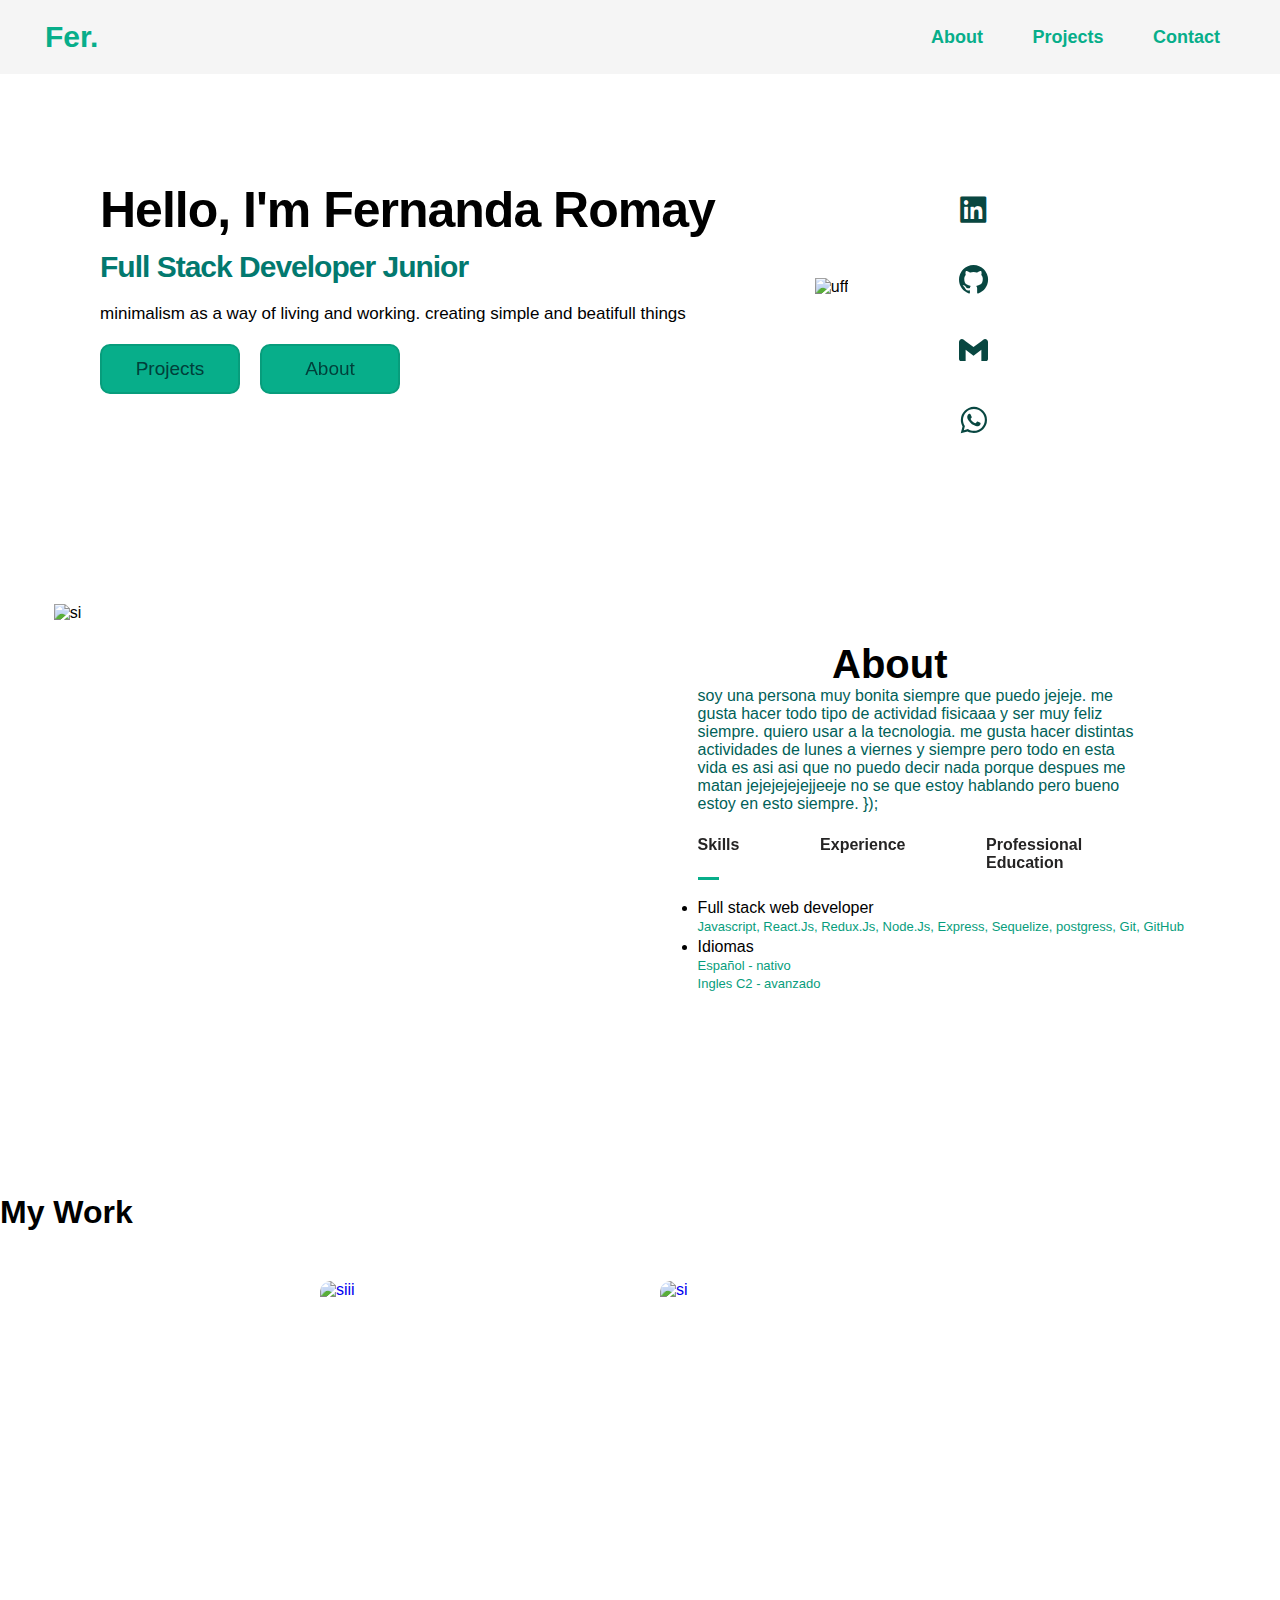
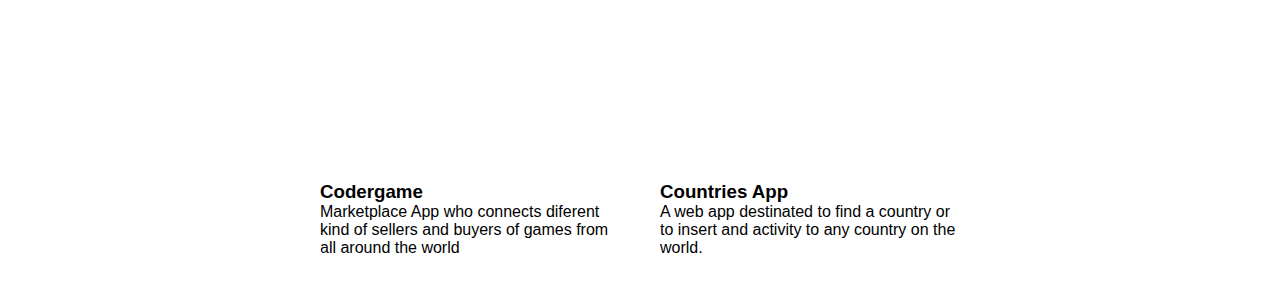
==== html/index.html @ be2d7ace "my worl almost finished" ====
<!DOCTYPE html>
<html lang="en">
  <head>
    <meta charset="UTF-8" />
    <meta http-equiv="X-UA-Compatible" content="IE=edge" />
    <meta name="viewport" content="width=device-width, initial-scale=1.0" />
    <link rel="stylesheet" href="porfolio.css" />
    <link rel="preconnect" href="https://fonts.googleapis.com" />
    <link rel="preconnect" href="https://fonts.gstatic.com" crossorigin />
    <link
      href="https://fonts.googleapis.com/css2?family=Roboto:wght@300;900&display=swap"
      rel="stylesheet"
    />
    <link
      href="https://unpkg.com/boxicons@2.1.4/css/boxicons.min.css"
      rel="stylesheet"
    />

    <title>Document</title>
  </head>
  <body>
    <a href=""></a>
    <header class="header">
      <a class="logo" href="#">Fer.</a>
      <nav>
        <a href="#" class="navBar">About</a>
        <a href="#" class="navBar">Projects</a>
        <a href="#" class="navBar">Contact</a>
      </nav>
    </header>

    <section class="home">
      <div class="home-content">
        <h1 class="content">Hello, I'm Fernanda Romay</h1>
        <h3 class="content">Full Stack Developer Junior</h3>
        <p class="content">
          minimalism as a way of living and working. creating simple and
          beatifull things
        </p>
        <div class="btn-controller">
          <a href="btn-home">Projects</a>
          <a href="btn-home">About</a>
        </div>
      </div>
      <div class="imagee">
        <img
          src="/Users/fernandaromayisaias/Desktop/full Stack developer /Porfolio/fernanditass.jpg"
          alt="uff"
        />
      </div>
      <div class="contact">
        <a href="#"><i class="bx bxl-linkedin-square"></i></a>
        <a href="#"><i class="bx bxl-github"></i></a>
        <a href="#"><i class="bx bxl-gmail"></i></a>
        <a href="#"><i class="bx bxl-whatsapp"></i></a>
      </div>
    </section>
    <!-- ----------------about------------------------------ -->
    <div id="about">
      <div class="containerr">
        <div class="row">
          <div class="colum1">
            <img
              src="/Users/fernandaromayisaias/Desktop/full Stack developer /Porfolio/fernanditass.jpg"
              alt="si"
            />
          </div>
          <div class="colum2">
            <h1>About</h1>
            <p>
              soy una persona muy bonita siempre que puedo jejeje. me gusta
              hacer todo tipo de actividad fisicaaa y ser muy feliz siempre.
              quiero usar a la tecnologia. me gusta hacer distintas actividades
              de lunes a viernes y siempre pero todo en esta vida es asi asi que
              no puedo decir nada porque despues me matan jejejejejejjeeje no se
              que estoy hablando pero bueno estoy en esto siempre. });
            </p>
            <div class="colum-2-3">
              <h3 class="tabb activee" onclick="opentab('skills')">Skills</h3>
              <h3 class="tabb" onclick="opentab('experience')">Experience</h3>
              <h3 class="tabb" onclick="opentab('professional education')">
                Professional Education
              </h3>
            </div>
            <div class="colum-content activeee" id="skills">
              <ul>
                <li>
                  <span> Full stack web developer</span> <br /><span
                    class="sentence"
                  >
                    Javascript, React.Js, Redux.Js, Node.Js, Express, Sequelize,
                    postgress, Git, GitHub</span
                  >
                </li>
                <li>
                  <span> Idiomas</span> <br />
                  <span class="sentence"
                    >Español - nativo <br />
                    Ingles C2 - avanzado</span
                  >
                </li>
              </ul>
            </div>
            <div class="colum-content" id="experience">
              <ul>
                <li>
                  <span>Teaching assistant Henry Bootcamp</span> <br />
                  <span class="sentence">
                    Coordinate, guide, provide assistance and promote
                    collaboration to new students
                  </span>
                </li>
                <li>
                  <span>Administration. Tortuga Hostel</span> <br />
                  <span class="sentence">
                    Payment processing, invoicing, collection,Customer service
                    and reservation management.</span
                  >
                </li>
                <li>
                  <span>Co-Founder. Eirene Candles</span> <br /><span
                    class="sentence"
                  >
                    Implementing the strategic and operative plans of the
                    business.</span
                  ><br />
                  <span class="sentence">
                    Coordinating network management, marketing and customer
                    service.
                  </span>
                  <br />
                  <span class="sentence">
                    Overseeing delivery and follow-up of orders.
                  </span>
                </li>
                <li>
                  <span>Supply chain administrator. Acopiacruz SRL</span> <br />
                  <span class="sentence">
                    Planning and control over suppliers and buyers
                  </span>
                  <br />
                  <span class="sentence">
                    Supervising loading and unloading of trucks.</span
                  ><br />
                  <span class="sentence"
                    >Invoicing with suppliers and buyers for month-end closing.
                  </span>
                </li>
              </ul>
            </div>
            <div class="colum-content" id="professional education">
              <ul>
                <li>
                  <span>Full Stack Web Developer. Henry Bootcamp</span> <br />
                  <span class="sentence">
                    700 hours of theoretical and practical courses
                  </span>
                </li>
                <li>
                  <span
                    >Degree in Agricultural Administration. Siglo XXI
                    University</span
                  >
                  <br />
                  <span class="sentence"> Completed.</span>
                </li>
              </ul>
            </div>
          </div>
        </div>
      </div>
    </div>
    <!-- -----------------------------PORTFOLIO------------------------- -->

    <div class="portfolio">
      <div class="container">
        <h1 class="subtitle">My Work</h1>
        <div class="workList">
          <div class="work">
            <a href="https://coder-game.vercel.app/">
              <img
                class="img1"
                src="/Users/fernandaromayisaias/Desktop/full Stack developer /Porfolio/codergamephoto.jpg"
                alt="siii"
              />
            </a>
            <div>
              <h3>Codergame</h3>
              <p>
                Marketplace App who connects diferent kind of sellers and buyers
                of games from all around the world
              </p>
            </div>
          </div>
          <div class="work">
            <a href="https://pi-countries-cyan.vercel.app/">
              <img
                class="img2"
                src="/Users/fernandaromayisaias/Desktop/full Stack developer /Porfolio/countriesAppphoto.png"
                alt="si"
              />
            </a>
            <div>
              <h3>Countries App</h3>
              <p>
                A web app destinated to find a country or to insert and activity
                to any country on the world.
              </p>
            </div>
          </div>
        </div>
      </div>
    </div>

    <script>
      var tablinks = document.getElementsByClassName("tabb");
      var tabcontents = document.getElementsByClassName("colum-content");

      function opentab(tabname) {
        for (tablink of tablinks) {
          tablink.classList.remove("activee");
        }
        for (tabcontent of tabcontents) {
          tabcontent.classList.remove("activeee");
        }
        event.currentTarget.classList.add("activee");
        document.getElementById(tabname).classList.add("activeee");
      }
    </script>
  </body>
</html>
---- html/porfolio.css ----
* {
  margin: 0;
  padding: 0;
  box-sizing: border-box;
  text-decoration: none;
  font-family: "Poppins", sans-serif;
  letter-spacing: 0cap;
}

body {
  background-color: rgb(255, 255, 255);
}

.header {
  position: fixed;
  top: 0;
  left: 0;
  width: 100%;
  padding: 20px 15px;
  background: whitesmoke;
  display: flex;
  justify-content: space-between;
  align-items: center;
  /* z-index: 100; */
}

.navBar {
  font-size: 18px;
  color: #07ae8a;
  text-decoration-line: none;
  font-weight: 900;
  padding-right: 45px;
}

.navBar:hover,
.navBar.active {
  color: #003f3a;
}

.logo {
  font-size: 30px;
  font-weight: 900;
  text-decoration: none;
  color: #07ae8a;
  text-decoration-line: none;
  padding-left: 30px;
}

.home {
  display: flex;
  align-items: center;
  margin-top: 120px;
  padding: 0 100px;
}

.home-content h1 {
  /* text-align: center; */
  font-size: 50px;
  font-weight: 900;
  line-height: 1.2;
  letter-spacing: -1px;
}

.home-content h3 {
  font-size: 30px;
  /* text-align: center; */
  color: #02796f;
  margin: 10px 0 20px;
  letter-spacing: -1px;
}
.home-content p {
  font-size: 17px;
  margin: 10px 0 20px;
}

.btn-controller {
  display: flex;
  justify-content: space-between;
  width: 300px;
  height: 50px;
  overflow: hidden;
  transition: 0.5s;
}

.btn-controller a {
  position: relative;
  display: inline-flex;
  justify-content: center;
  align-items: center;
  background-color: #07ae8a;
  width: 140px;
  height: 100%;
  border: #079d7c 2px solid;
  border-radius: 10px;
  font-size: 19px;
  text-decoration: none;
  font-weight: 300;
  color: #003f3a;
  z-index: 1;
  overflow: hidden;
}
.btn-controller a::before {
  content: "";
  position: absolute;
  top: 0;
  left: 0;
  width: 0;
  height: 100%;
  background-color: #f2f5f4;
  z-index: -1;
  transition: 0.5s;
}

.btn-controller a:hover::before {
  width: 100%;
  z-index: -1;
}

.contact {
  /* position: absolute;
  display: flex;
  justify-content: space-between;
  bottom: 10%;
  width: 250px; */
  margin-top: 5%;
  margin-right: -13%;
  display: flex;
  flex-direction: column;
  align-items: center;
  justify-content: center;
  bottom: 30px;
  width: 250px;
}

.contact a {
  position: relative;
  display: inline-flex;
  align-items: center;
  justify-content: center;
  width: 70px;
  height: 70px;
  background-color: white;
  border: whitesmoke;
  text-decoration: none;
  color: #084741;
  font-size: 35px;
  z-index: 1;
  border-radius: 10%;
  overflow: hidden;

  /* margin: 5px; */
}
.contact a::before {
  color: #003f3a;
  content: "";
  position: absolute;
  top: 0;
  left: 0;
  width: 0;
  height: 100%;
  background-color: #f2f5f4;

  z-index: -1;
  transition: 0.5s;
}

.contact a:hover::before {
  width: 100%;
}

.imagee {
  margin-left: 100px;
  background-color: white;
}

img {
  height: 500px;
  width: 600px;
}

/* -----------about---------------- */

#about {
  padding: 150px 0;
}
.row {
  display: flex;
  justify-content: space-between;
  flex-wrap: wrap;
}
.colum1 {
  flex-basis: 35%;
}
.colum1 img {
  width: 120%;
  margin-left: 12%;
}

.colum2 {
  flex-basis: 35%;
  margin-top: 3%;
}

.colum2 h1 {
  font-size: 40px;
}
.colum2 p {
  margin-left: -30%;
  margin-right: 30%;
  color: #015f58;
}

.colum-2-3 {
  display: flex;
  margin-top: 5%;
  margin-left: -30%;
  margin-right: 40%;
}

.tabb {
  font-size: medium;
  margin-right: 20%;
  color: rgb(37, 36, 36);
  cursor: pointer;
  position: relative;
}
.tabb::after {
  content: "";
  width: 0;
  height: 3px;
  background-color: #07ae8a;
  position: absolute;
  left: 0;
  bottom: -8px;
  transition: 0.5s;
}

.tabb.activee::after {
  width: 50%;
}
.colum-content {
  margin-top: 6%;
  margin-left: -30%;
}
.colum-content ul li {
  margin: 0.5% 0;
}

.sentence {
  color: #079d7c;
  font-size: small;
}
.colum-content {
  display: none;
}

.colum-content.activeee {
  display: block;
}
/* ------------------PORTFOLIO------------------ */

/* .porfolio {
  text-align: center;
}

.workList {
  display: flex;
  justify-content: center;
  align-items: center;
  gap: 10px;
  margin-top: 50px;
}
.subtitle {
  padding-bottom: 3%;
}

.work {
  flex: 1;
  border-radius: 10px;
  padding: 10px;
  text-align: center;
}

.work img {
  margin-left: 2%;
  width: 50%;

  border-radius: 10px;
}

@media (max-width: 768px) {
  .workList {
    flex-direction: column;
    align-items: stretch;
  }

  .work {
    flex: none;
  }
} */

.portfolio {
  /* background-color: red; */
  padding: 50px 0;
}

.workList {
  margin-left: 25%;
  width: 50%;
  /* background-color: blue; */
  display: grid;
  grid-template-columns: repeat(auto-fit, minmax(250px, 1fr));
  gap: 40px;
  margin-top: 50px;
}

.work {
  border-radius: 10px;
  position: relative;
  overflow: hidden;
}
.work img {
  width: 100%;
  border-radius: 10px;
  display: block;
}
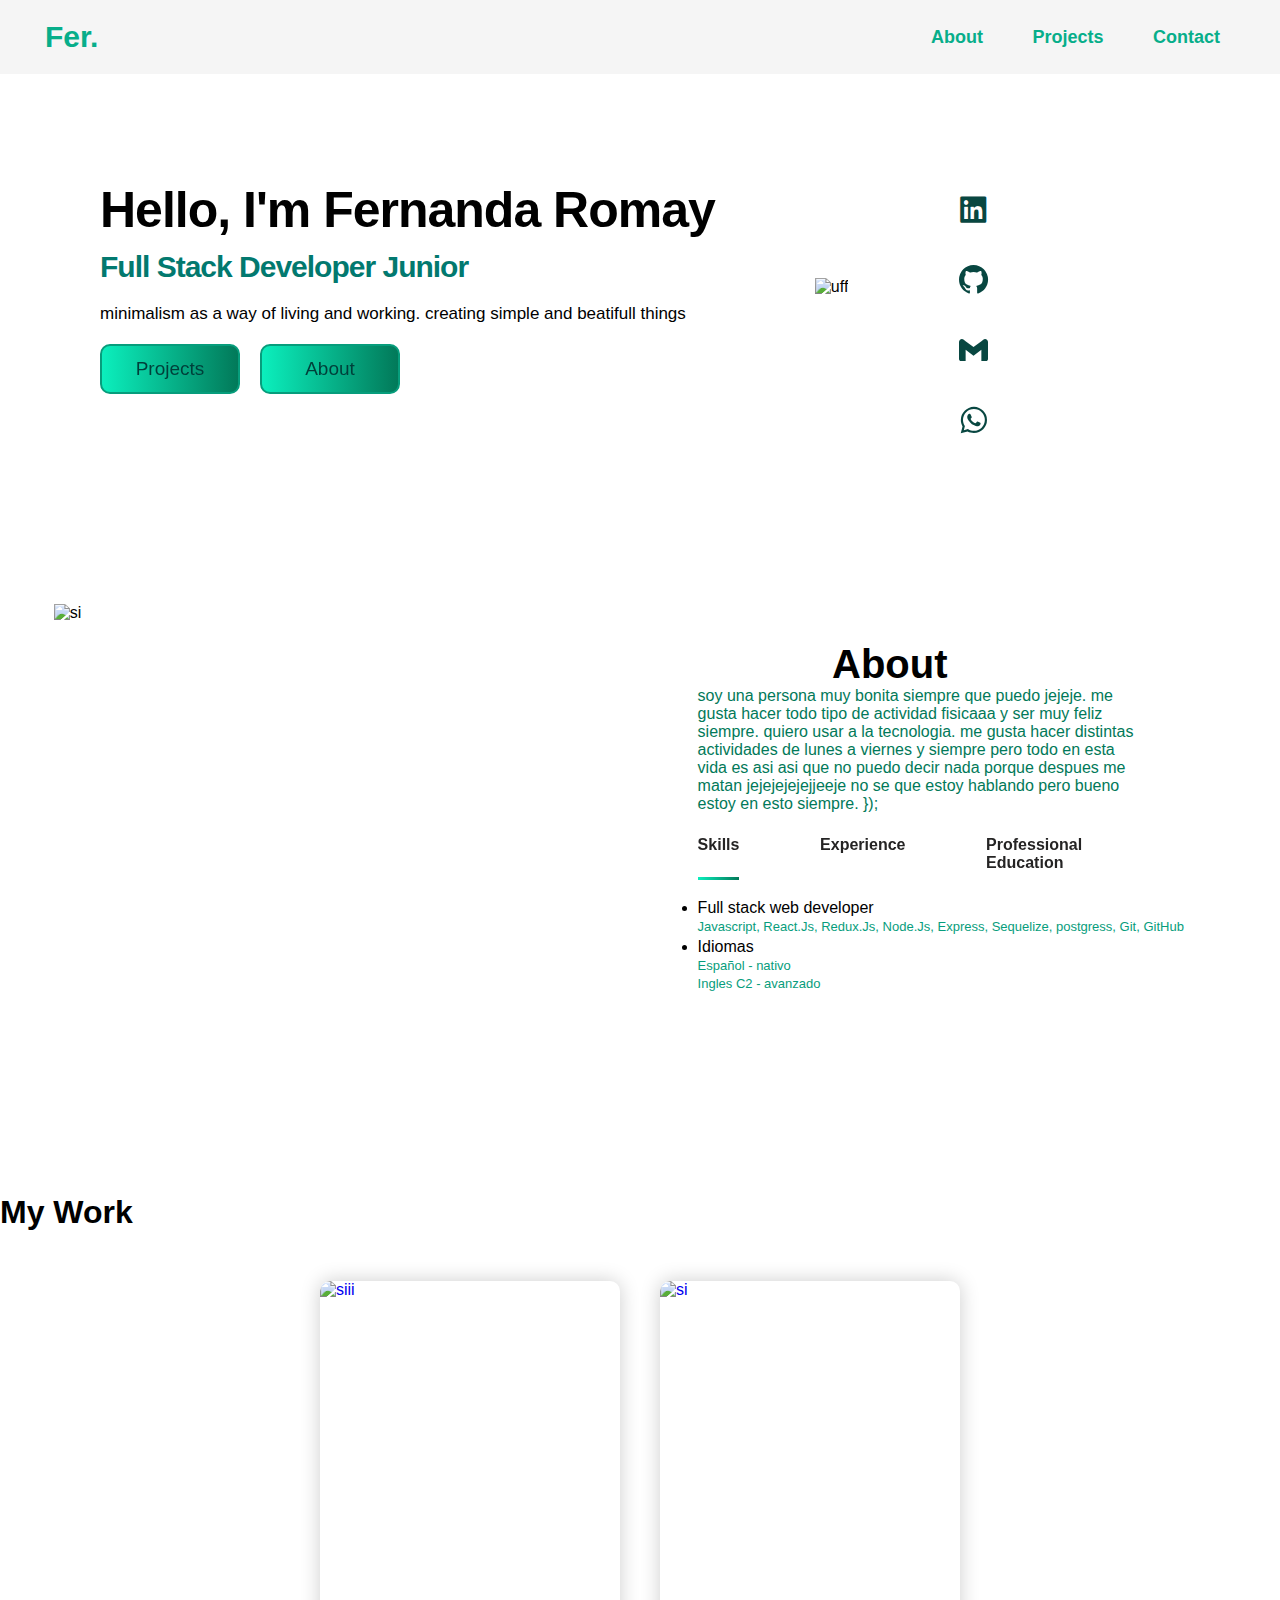
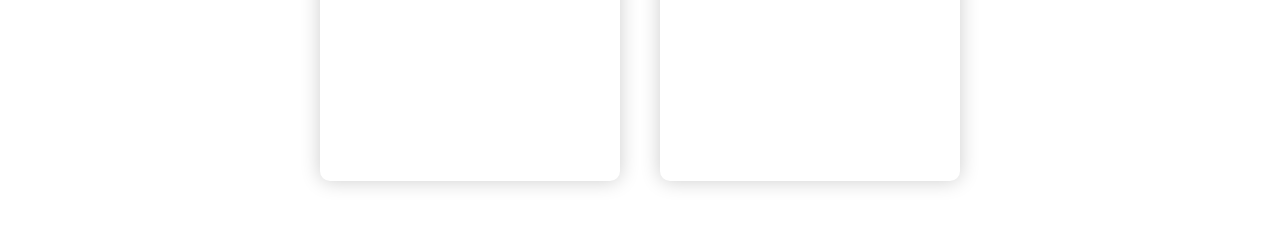
==== commit 692deb04: "project cards done" ====
--- a/html/index.html
+++ b/html/index.html
@@ -184,12 +184,14 @@
                 alt="siii"
               />
             </a>
-            <div>
-              <h3>Codergame</h3>
-              <p>
-                Marketplace App who connects diferent kind of sellers and buyers
-                of games from all around the world
-              </p>
+            <div class="layer">
+              <a href="https://coder-game.vercel.app/">
+                <h3>Codergame</h3>
+                <p>
+                  Marketplace App who connects diferent kind of sellers and
+                  buyers of games from all around the world
+                </p>
+              </a>
             </div>
           </div>
           <div class="work">
@@ -200,12 +202,14 @@
                 alt="si"
               />
             </a>
-            <div>
-              <h3>Countries App</h3>
-              <p>
-                A web app destinated to find a country or to insert and activity
-                to any country on the world.
-              </p>
+            <div class="layer">
+              <a href="https://pi-countries-cyan.vercel.app/">
+                <h3>Countries App</h3>
+                <p>
+                  A web app destinated to find a country or to insert and
+                  activity to any country on the world.
+                </p>
+              </a>
             </div>
           </div>
         </div>
--- a/html/porfolio.css
+++ b/html/porfolio.css
@@ -9,6 +9,7 @@
 
 body {
   background-color: rgb(255, 255, 255);
+  /* background-color: whitesmoke; */
 }
 
 .header {
@@ -18,6 +19,7 @@
   width: 100%;
   padding: 20px 15px;
   background: whitesmoke;
+  /* background: linear-gradient(to right, #0befbd, #027959); */
   display: flex;
   justify-content: space-between;
   align-items: center;
@@ -27,6 +29,7 @@
 .navBar {
   font-size: 18px;
   color: #07ae8a;
+  /* color: white; */
   text-decoration-line: none;
   font-weight: 900;
   padding-right: 45px;
@@ -42,6 +45,7 @@
   font-weight: 900;
   text-decoration: none;
   color: #07ae8a;
+  /* color: white; */
   text-decoration-line: none;
   padding-left: 30px;
 }
@@ -87,7 +91,8 @@
   display: inline-flex;
   justify-content: center;
   align-items: center;
-  background-color: #07ae8a;
+  /* background-color: #07ae8a; */
+  background: linear-gradient(to right, #0befbd, #027959);
   width: 140px;
   height: 100%;
   border: #079d7c 2px solid;
@@ -207,7 +212,7 @@
 .colum2 p {
   margin-left: -30%;
   margin-right: 30%;
-  color: #015f58;
+  color: #027959;
 }
 
 .colum-2-3 {
@@ -228,7 +233,7 @@
   content: "";
   width: 0;
   height: 3px;
-  background-color: #07ae8a;
+  background: linear-gradient(to right, #0befbd, #027959);
   position: absolute;
   left: 0;
   bottom: -8px;
@@ -236,7 +241,7 @@
 }
 
 .tabb.activee::after {
-  width: 50%;
+  width: 100%;
 }
 .colum-content {
   margin-top: 6%;
@@ -318,9 +323,40 @@
   border-radius: 10px;
   position: relative;
   overflow: hidden;
+  box-shadow: 0px 0px 20px 0px rgba(0, 0, 0, 0.2);
 }
 .work img {
   width: 100%;
   border-radius: 10px;
   display: block;
-}
+  transition: transform 0.5s;
+}
+
+.layer {
+  background: linear-gradient(to top, #0befbd, #027959);
+  width: 100%;
+  height: 0%;
+  border-radius: 10px;
+  position: absolute;
+  left: 0;
+  bottom: 0;
+  overflow: hidden;
+  display: flex;
+  align-items: center;
+  justify-content: center;
+  flex-direction: column;
+  padding: 0 40px;
+  text-align: center;
+  transition: height 0.8s;
+}
+
+.layer h3 {
+  margin-bottom: 100%;
+}
+
+.work:hover img {
+  transform: scale(1.1);
+}
+.work:hover .layer {
+  height: 100%;
+}
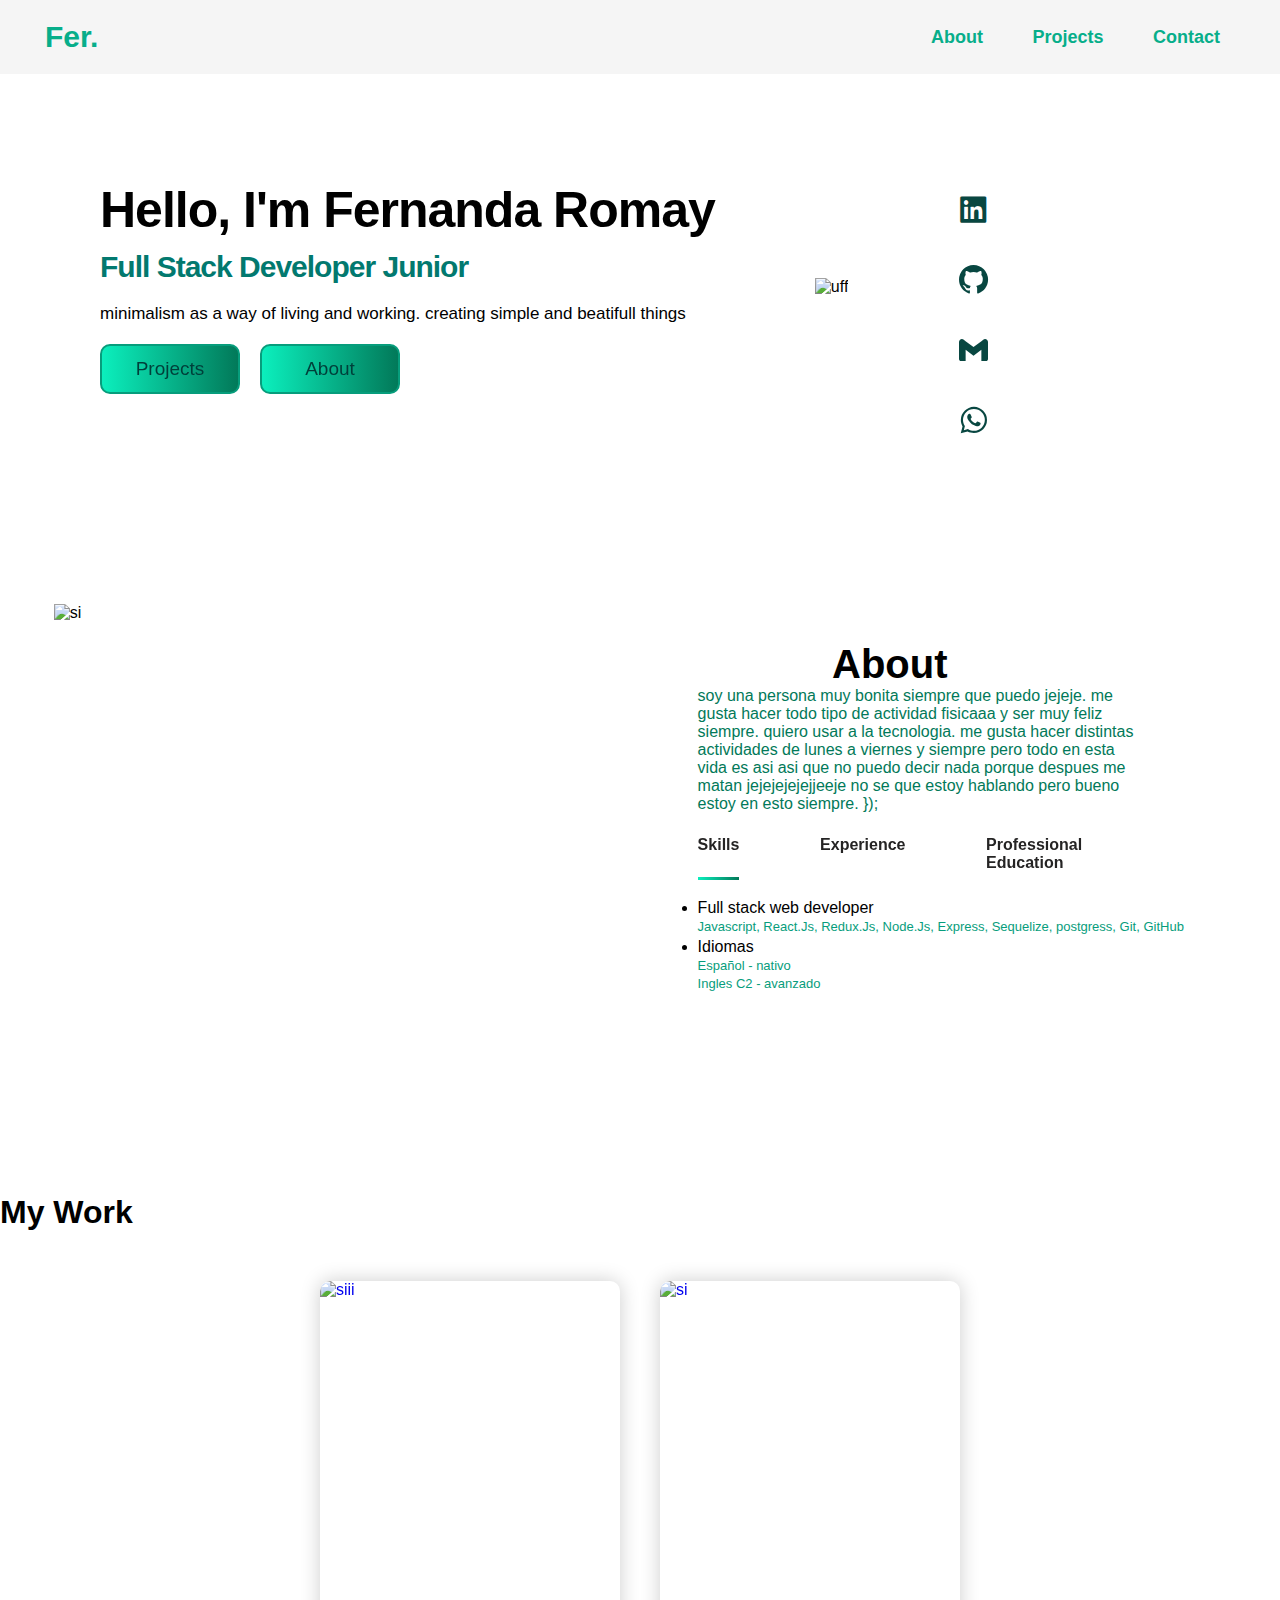
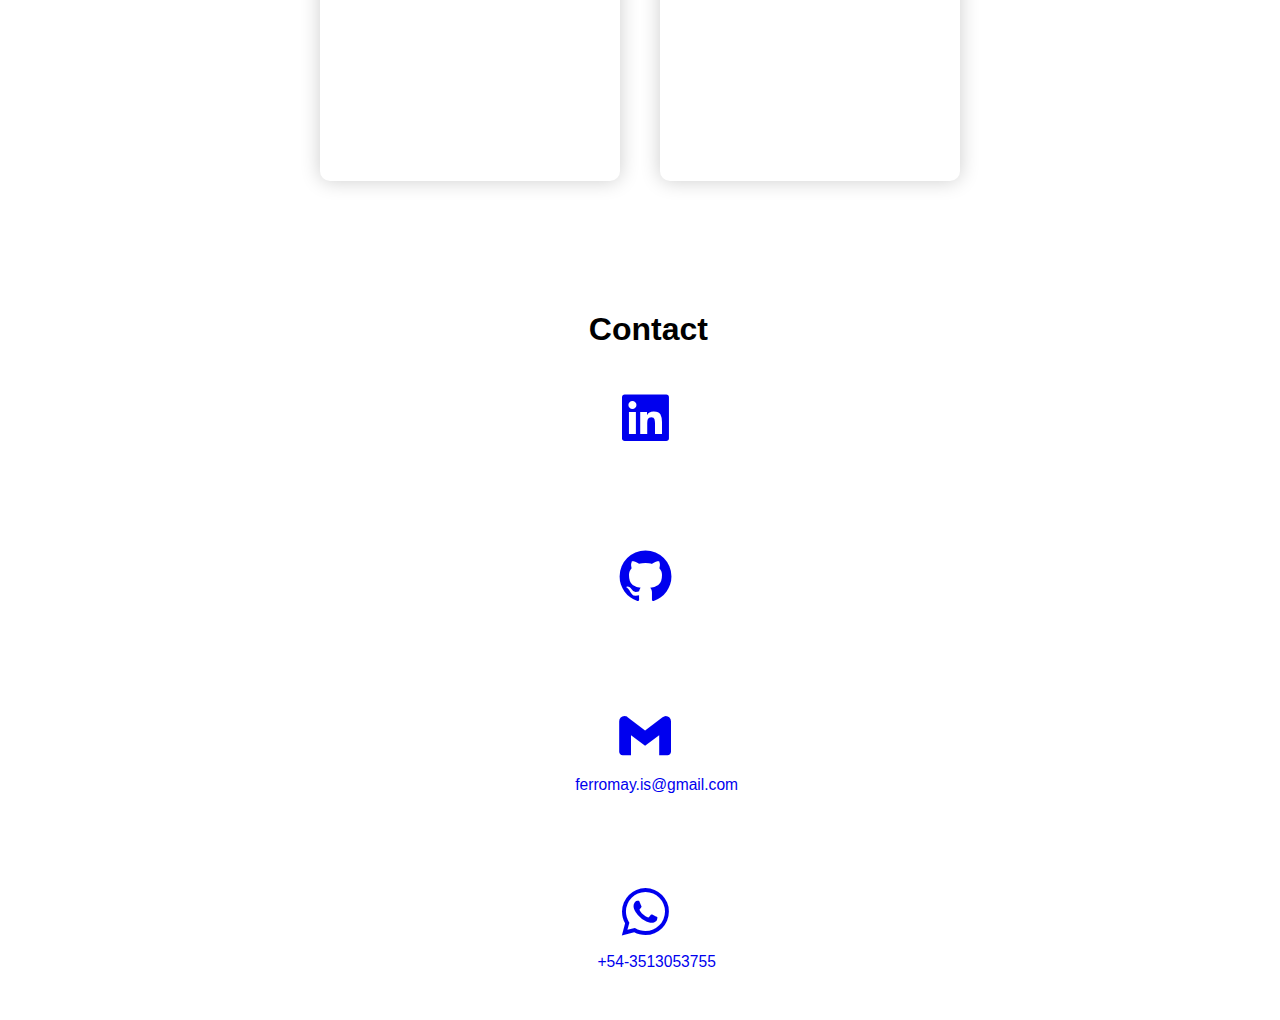
==== commit 5d3a9727: "almost done" ====
--- a/html/index.html
+++ b/html/index.html
@@ -216,6 +216,30 @@
       </div>
     </div>
 
+    <!-- --------------------------------contact------------------------------>
+
+    <div class="contact2">
+      <div class="container">
+        <h1 class="subtitle2">Contact</h1>
+        <div class="social2">
+          <a class="redSocial" href="#">
+            <i class="bx bxl-linkedin-square"></i
+          ></a>
+          <a class="redSocial" href="#">
+            <i class="bx bxl-github"></i>
+          </a>
+          <a class="redSocial" href="#">
+            <i class="bx bxl-gmail"></i>
+            <p class="extraInfo">ferromay.is@gmail.com</p></a
+          >
+          <a class="redSocial" href="#"
+            ><i class="bx bxl-whatsapp"></i>
+            <p class="extraInfo">+54-3513053755</p></a
+          >
+        </div>
+      </div>
+    </div>
+
     <script>
       var tablinks = document.getElementsByClassName("tabb");
       var tabcontents = document.getElementsByClassName("colum-content");
--- a/html/porfolio.css
+++ b/html/porfolio.css
@@ -264,55 +264,13 @@
 }
 /* ------------------PORTFOLIO------------------ */
 
-/* .porfolio {
-  text-align: center;
-}
-
-.workList {
-  display: flex;
-  justify-content: center;
-  align-items: center;
-  gap: 10px;
-  margin-top: 50px;
-}
-.subtitle {
-  padding-bottom: 3%;
-}
-
-.work {
-  flex: 1;
-  border-radius: 10px;
-  padding: 10px;
-  text-align: center;
-}
-
-.work img {
-  margin-left: 2%;
-  width: 50%;
-
-  border-radius: 10px;
-}
-
-@media (max-width: 768px) {
-  .workList {
-    flex-direction: column;
-    align-items: stretch;
-  }
-
-  .work {
-    flex: none;
-  }
-} */
-
 .portfolio {
-  /* background-color: red; */
   padding: 50px 0;
 }
 
 .workList {
   margin-left: 25%;
   width: 50%;
-  /* background-color: blue; */
   display: grid;
   grid-template-columns: repeat(auto-fit, minmax(250px, 1fr));
   gap: 40px;
@@ -360,3 +318,57 @@
 .work:hover .layer {
   height: 100%;
 }
+
+/* -------------contact--------------------- */
+.contact2 {
+  /* background-color: red; */
+  padding-top: 80px;
+}
+.social2 {
+  /* background-color: green; */
+  width: 100%;
+  height: 120%;
+}
+.redSocial {
+  /* background-color: yellow; */
+  display: block;
+  margin-bottom: 10px;
+  align-items: center;
+  justify-content: center;
+  margin-left: 30%;
+  margin-right: 30%;
+  padding-top: 3%;
+  padding-bottom: 3%;
+  padding-left: 18%;
+  font-size: 390%;
+}
+
+.subtitle2 {
+  padding-left: 46%;
+}
+.extraInfo {
+  /* background-color: orange; */
+  font-size: 25%;
+  text-align: center;
+  /* margin-right: 30%; */
+  margin-left: -70%;
+}
+
+.btn-controller a {
+  position: relative;
+  display: inline-flex;
+  justify-content: center;
+  align-items: center;
+
+  background: linear-gradient(to right, #0befbd, #027959);
+  width: 140px;
+  height: 100%;
+  border: #079d7c 2px solid;
+  border-radius: 10px;
+  font-size: 19px;
+  text-decoration: none;
+  font-weight: 300;
+  color: #003f3a;
+  z-index: 1;
+  overflow: hidden;
+}
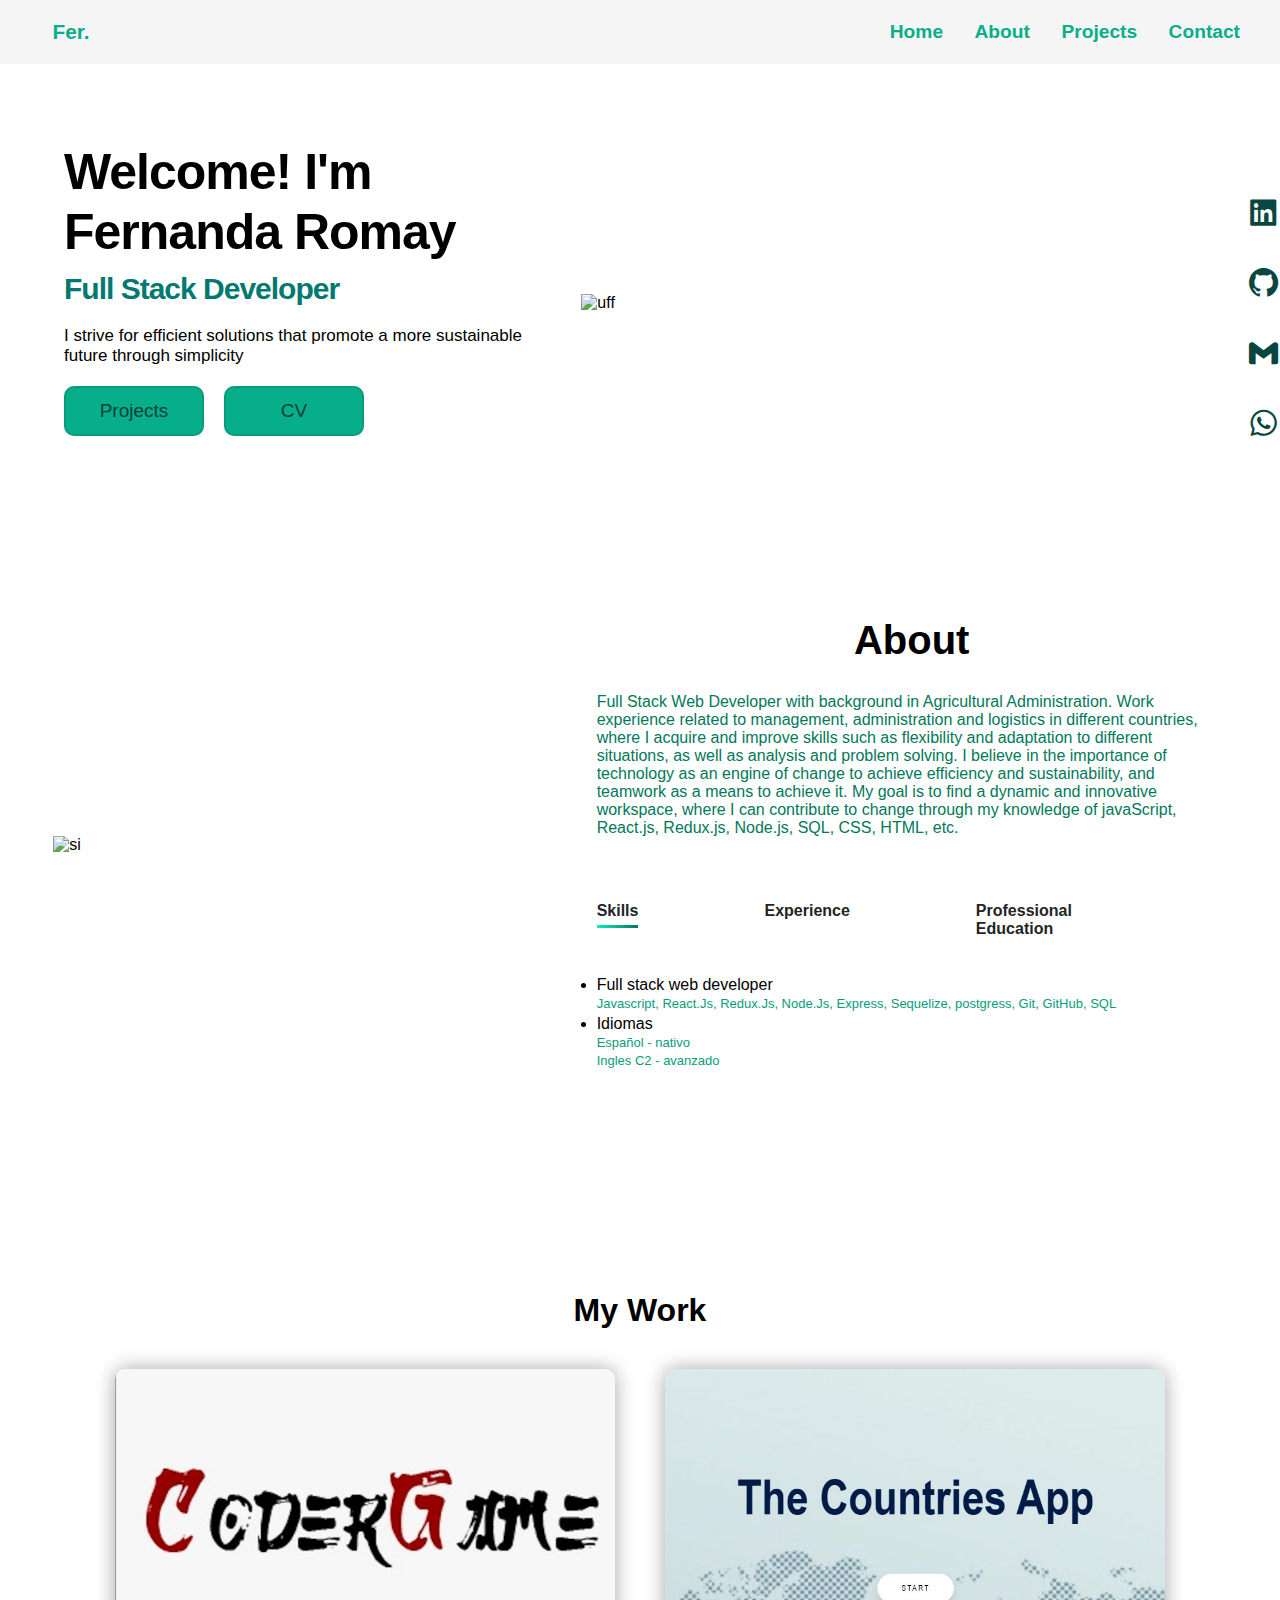
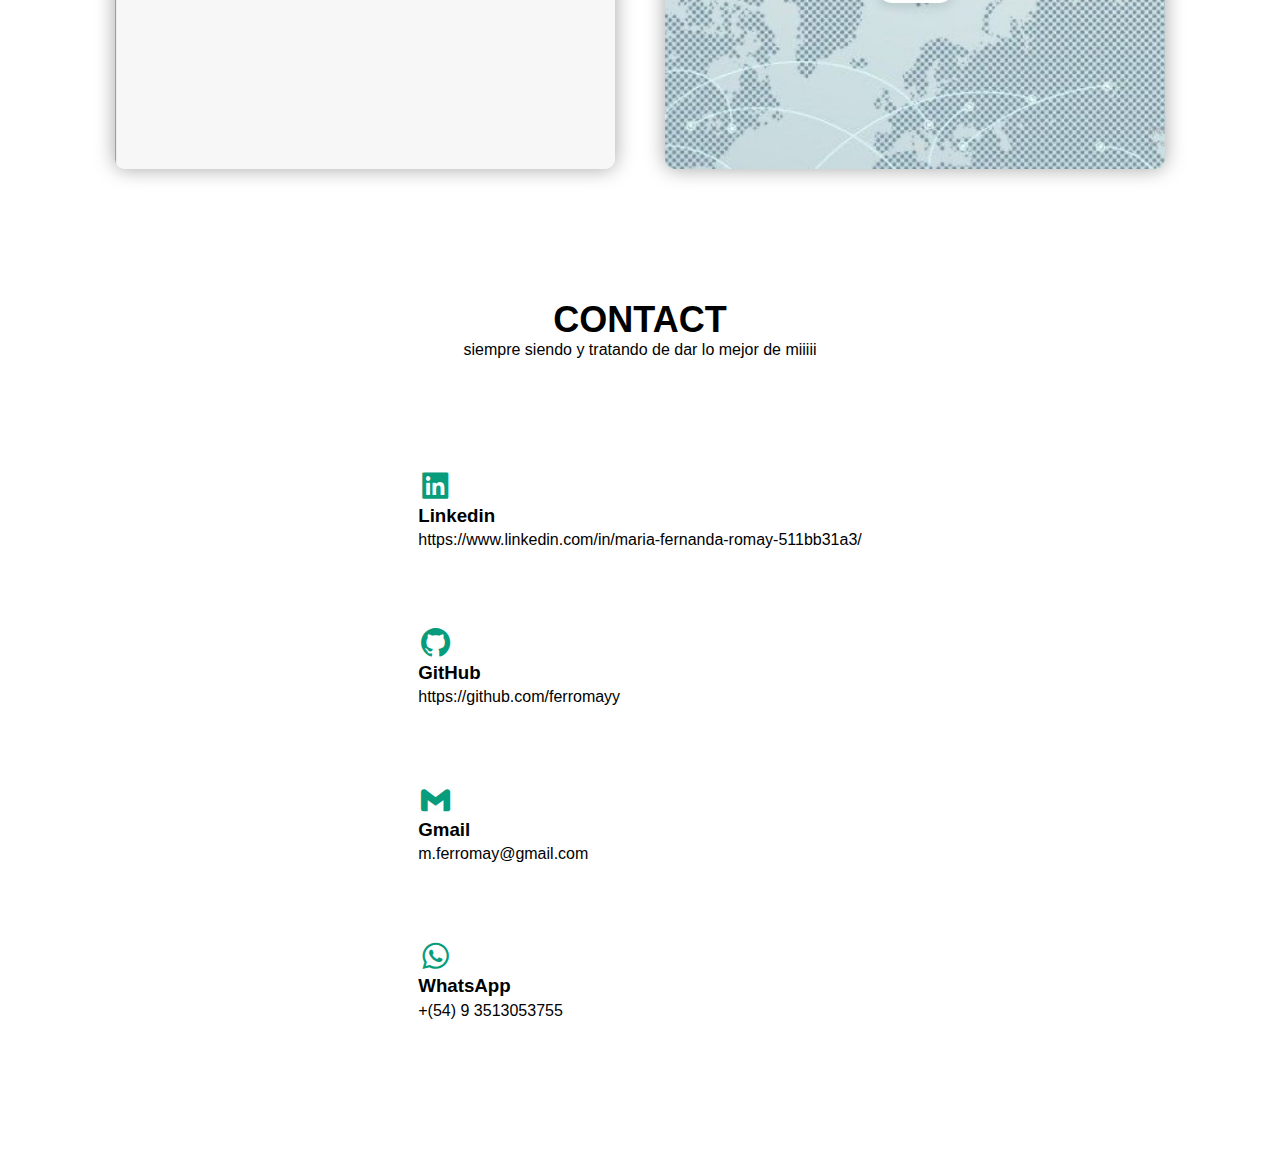
==== commit 74820096: "firts version" ====
--- a/html/index.html
+++ b/html/index.html
@@ -19,61 +19,76 @@
     <title>Document</title>
   </head>
   <body>
-    <a href=""></a>
-    <header class="header">
-      <a class="logo" href="#">Fer.</a>
-      <nav>
-        <a href="#" class="navBar">About</a>
-        <a href="#" class="navBar">Projects</a>
-        <a href="#" class="navBar">Contact</a>
-      </nav>
-    </header>
-
-    <section class="home">
-      <div class="home-content">
-        <h1 class="content">Hello, I'm Fernanda Romay</h1>
-        <h3 class="content">Full Stack Developer Junior</h3>
-        <p class="content">
-          minimalism as a way of living and working. creating simple and
-          beatifull things
-        </p>
-        <div class="btn-controller">
-          <a href="btn-home">Projects</a>
-          <a href="btn-home">About</a>
-        </div>
-      </div>
-      <div class="imagee">
-        <img
-          src="/Users/fernandaromayisaias/Desktop/full Stack developer /Porfolio/fernanditass.jpg"
-          alt="uff"
-        />
-      </div>
-      <div class="contact">
-        <a href="#"><i class="bx bxl-linkedin-square"></i></a>
-        <a href="#"><i class="bx bxl-github"></i></a>
-        <a href="#"><i class="bx bxl-gmail"></i></a>
-        <a href="#"><i class="bx bxl-whatsapp"></i></a>
-      </div>
-    </section>
+    <div id="homee">
+      <div class="header">
+        <a class="logo" href="#">Fer.</a>
+        <nav>
+          <a href="#homee" class="navBar">Home</a>
+          <a href="#about" class="navBar">About</a>
+          <a href="#portfolio" class="navBar">Projects</a>
+          <a href="#contactt" class="navBar">Contact</a>
+        </nav>
+      </div>
+
+      <section class="home">
+        <div class="containerrr">
+          <div class="home-content">
+            <h1 class="content">Welcome! I'm Fernanda Romay</h1>
+            <h3 class="content">Full Stack Developer</h3>
+            <p class="content">
+              I strive for efficient solutions that promote a more sustainable
+              future through simplicity
+            </p>
+            <div class="btn-controller">
+              <a href="#portfolio">Projects</a>
+              <a href="#" id="btn-descargar">CV</a>
+            </div>
+          </div>
+          <div class="imagee">
+            <img
+              class="imageee1"
+              src="/Users/fernandaromayisaias/Desktop/full Stack developer /Porfolio/2617C765-BA88-41E9-8394-9683A6A7833C.jpg"
+              alt="uff"
+            />
+          </div>
+        </div>
+        <div class="contact">
+          <a href="https://www.linkedin.com/in/maria-fernanda-romay-511bb31a3/"
+            ><i class="bx bxl-linkedin-square"></i
+          ></a>
+          <a href="https://github.com/ferromayy"
+            ><i class="bx bxl-github"></i
+          ></a>
+          <a href="mailto:m.ferromay@gmail.com"><i class="bx bxl-gmail"></i></a>
+          <a href="https://wa.me/5493513053755"
+            ><i class="bx bxl-whatsapp"></i
+          ></a>
+        </div>
+      </section>
+    </div>
     <!-- ----------------about------------------------------ -->
     <div id="about">
       <div class="containerr">
         <div class="row">
           <div class="colum1">
             <img
-              src="/Users/fernandaromayisaias/Desktop/full Stack developer /Porfolio/fernanditass.jpg"
+              src="/Users/fernandaromayisaias/Desktop/full Stack developer /Porfolio/5D5A8C2C-138E-40E4-97D9-7801634BD71C.jpg"
               alt="si"
             />
           </div>
           <div class="colum2">
             <h1>About</h1>
             <p>
-              soy una persona muy bonita siempre que puedo jejeje. me gusta
-              hacer todo tipo de actividad fisicaaa y ser muy feliz siempre.
-              quiero usar a la tecnologia. me gusta hacer distintas actividades
-              de lunes a viernes y siempre pero todo en esta vida es asi asi que
-              no puedo decir nada porque despues me matan jejejejejejjeeje no se
-              que estoy hablando pero bueno estoy en esto siempre. });
+              Full Stack Web Developer with background in Agricultural
+              Administration. Work experience related to management,
+              administration and logistics in different countries, where I
+              acquire and improve skills such as flexibility and adaptation to
+              different situations, as well as analysis and problem solving. I
+              believe in the importance of technology as an engine of change to
+              achieve efficiency and sustainability, and teamwork as a means to
+              achieve it. My goal is to find a dynamic and innovative workspace,
+              where I can contribute to change through my knowledge of
+              javaScript, React.js, Redux.js, Node.js, SQL, CSS, HTML, etc.
             </p>
             <div class="colum-2-3">
               <h3 class="tabb activee" onclick="opentab('skills')">Skills</h3>
@@ -89,7 +104,7 @@
                     class="sentence"
                   >
                     Javascript, React.Js, Redux.Js, Node.Js, Express, Sequelize,
-                    postgress, Git, GitHub</span
+                    postgress, Git, GitHub, SQL</span
                   >
                 </li>
                 <li>
@@ -106,8 +121,17 @@
                 <li>
                   <span>Teaching assistant Henry Bootcamp</span> <br />
                   <span class="sentence">
-                    Coordinate, guide, provide assistance and promote
-                    collaboration to new students
+                    Coordinate a group of new joining students throughout the
+                    bootcamp experience
+                  </span>
+                  <br />
+                  <span class="sentence">
+                    Guide students in the first steps of the course
+                  </span>
+                  <br />
+                  <span class="sentence">
+                    Provide assistance in solving exercises and encourage group
+                    teamwork
                   </span>
                 </li>
                 <li>
@@ -121,27 +145,17 @@
                   <span>Co-Founder. Eirene Candles</span> <br /><span
                     class="sentence"
                   >
-                    Implementing the strategic and operative plans of the
-                    business.</span
-                  ><br />
-                  <span class="sentence">
-                    Coordinating network management, marketing and customer
-                    service.
+                    Implementing the strategic and operative plans of the,
+                    coordinating network management, marketing and customer
+                    service business.</span
+                  >
+                </li>
+                <li>
+                  <span>Supply chain administrator. Acopiacruz SRL</span> <br />
+                  <span class="sentence">
+                    Planning and control over suppliers and buyers
                   </span>
                   <br />
-                  <span class="sentence">
-                    Overseeing delivery and follow-up of orders.
-                  </span>
-                </li>
-                <li>
-                  <span>Supply chain administrator. Acopiacruz SRL</span> <br />
-                  <span class="sentence">
-                    Planning and control over suppliers and buyers
-                  </span>
-                  <br />
-                  <span class="sentence">
-                    Supervising loading and unloading of trucks.</span
-                  ><br />
                   <span class="sentence"
                     >Invoicing with suppliers and buyers for month-end closing.
                   </span>
@@ -172,42 +186,39 @@
     </div>
     <!-- -----------------------------PORTFOLIO------------------------- -->
 
-    <div class="portfolio">
+    <div id="portfolio">
       <div class="container">
-        <h1 class="subtitle">My Work</h1>
+        <div class="tituloPortfolio">
+          <h1 class="subtitle">My Work</h1>
+        </div>
         <div class="workList">
-          <div class="work">
+          <div class="work" id="img1">
             <a href="https://coder-game.vercel.app/">
-              <img
-                class="img1"
-                src="/Users/fernandaromayisaias/Desktop/full Stack developer /Porfolio/codergamephoto.jpg"
-                alt="siii"
-              />
             </a>
             <div class="layer">
-              <a href="https://coder-game.vercel.app/">
+              <a href="https://github.com/ferromayy/CoderGame">
                 <h3>Codergame</h3>
                 <p>
-                  Marketplace App who connects diferent kind of sellers and
-                  buyers of games from all around the world
+                  Video game marketplace. Multiple dashboards to provide optimal
+                  controls for different types of users, integration with Auth0
+                  for authentication and Stripe for secure purchases.
                 </p>
               </a>
             </div>
           </div>
-          <div class="work">
+          <div class="work" id="img2">
             <a href="https://pi-countries-cyan.vercel.app/">
-              <img
-                class="img2"
-                src="/Users/fernandaromayisaias/Desktop/full Stack developer /Porfolio/countriesAppphoto.png"
-                alt="si"
-              />
             </a>
             <div class="layer">
               <a href="https://pi-countries-cyan.vercel.app/">
                 <h3>Countries App</h3>
                 <p>
-                  A web app destinated to find a country or to insert and
-                  activity to any country on the world.
+                  Design and development of the first web application. Involve
+                  the utilization of an external API that provides information
+                  about countries. The application offers users the ability to
+                  add different activities in any of the available countries,
+                  with options for combined filters, searches by country names,
+                  searches by activities, sorting capabilities, and more.
                 </p>
               </a>
             </div>
@@ -216,29 +227,63 @@
       </div>
     </div>
 
-    <!-- --------------------------------contact------------------------------>
-
-    <div class="contact2">
-      <div class="container">
-        <h1 class="subtitle2">Contact</h1>
-        <div class="social2">
-          <a class="redSocial" href="#">
-            <i class="bx bxl-linkedin-square"></i
-          ></a>
-          <a class="redSocial" href="#">
-            <i class="bx bxl-github"></i>
-          </a>
-          <a class="redSocial" href="#">
-            <i class="bx bxl-gmail"></i>
-            <p class="extraInfo">ferromay.is@gmail.com</p></a
-          >
-          <a class="redSocial" href="#"
-            ><i class="bx bxl-whatsapp"></i>
-            <p class="extraInfo">+54-3513053755</p></a
-          >
-        </div>
-      </div>
-    </div>
+    <!----------------------------------contact------------------------------>
+
+    <section id="contactt">
+      <div class="contentt">
+        <h2>CONTACT</h2>
+        <p>siempre siendo y tratando de dar lo mejor de miiiii</p>
+      </div>
+      <div class="container4">
+        <div class="contact4">
+          <div class="box4">
+            <div class="icon">
+              <a
+                href="https://www.linkedin.com/in/maria-fernanda-romay-511bb31a3/"
+                ><i class="bx bxl-linkedin-square"></i
+              ></a>
+            </div>
+            <div class="text">
+              <h3>Linkedin</h3>
+              <p>https://www.linkedin.com/in/maria-fernanda-romay-511bb31a3/</p>
+            </div>
+          </div>
+          <div class="box4">
+            <div class="icon">
+              <a href="https://github.com/ferromayy"
+                ><i class="bx bxl-github"></i
+              ></a>
+            </div>
+            <div class="text">
+              <h3>GitHub</h3>
+              <p>https://github.com/ferromayy</p>
+            </div>
+          </div>
+          <div class="box4">
+            <div class="icon">
+              <a href="mailto:m.ferromay@gmail.com"
+                ><i class="bx bxl-gmail"></i
+              ></a>
+            </div>
+            <div class="text">
+              <h3>Gmail</h3>
+              <p>m.ferromay@gmail.com</p>
+            </div>
+          </div>
+          <div class="box4">
+            <div class="icon">
+              <a href="https://wa.me/5493513053755"
+                ><i class="bx bxl-whatsapp"></i
+              ></a>
+            </div>
+            <div class="text">
+              <h3>WhatsApp</h3>
+              <p>+(54) 9 3513053755</p>
+            </div>
+          </div>
+        </div>
+      </div>
+    </section>
 
     <script>
       var tablinks = document.getElementsByClassName("tabb");
@@ -254,6 +299,16 @@
         event.currentTarget.classList.add("activee");
         document.getElementById(tabname).classList.add("activeee");
       }
+
+      document
+        .getElementById("btn-descargar")
+        .addEventListener("click", function () {
+          var enlace = document.createElement("a");
+          enlace.href =
+            "https://docs.google.com/document/d/1o3PkPA6XCC09X92wIki9HeV-8hlhsYtzath4v94EsMU/export?format=pdf";
+          enlace.download = "CVferromayEnglish.pdf";
+          enlace.click();
+        });
     </script>
   </body>
 </html>
--- a/html/porfolio.css
+++ b/html/porfolio.css
@@ -6,6 +6,9 @@
   font-family: "Poppins", sans-serif;
   letter-spacing: 0cap;
 }
+html {
+  scroll-behavior: smooth;
+}
 
 body {
   background-color: rgb(255, 255, 255);
@@ -23,16 +26,17 @@
   display: flex;
   justify-content: space-between;
   align-items: center;
-  /* z-index: 100; */
+  z-index: 100;
 }
 
 .navBar {
-  font-size: 18px;
+  font-size: 120%;
   color: #07ae8a;
   /* color: white; */
   text-decoration-line: none;
   font-weight: 900;
-  padding-right: 45px;
+  padding-right: 25px;
+  padding-left: 2px;
 }
 
 .navBar:hover,
@@ -41,20 +45,20 @@
 }
 
 .logo {
-  font-size: 30px;
-  font-weight: 900;
+  font-size: 130%;
+  font-weight: 850;
   text-decoration: none;
   color: #07ae8a;
   /* color: white; */
   text-decoration-line: none;
-  padding-left: 30px;
+  padding-left: 3%;
 }
 
 .home {
   display: flex;
   align-items: center;
   margin-top: 120px;
-  padding: 0 100px;
+  padding: 0 5%;
 }
 
 .home-content h1 {
@@ -91,8 +95,7 @@
   display: inline-flex;
   justify-content: center;
   align-items: center;
-  /* background-color: #07ae8a; */
-  background: linear-gradient(to right, #0befbd, #027959);
+  background: #07ae8a;
   width: 140px;
   height: 100%;
   border: #079d7c 2px solid;
@@ -174,13 +177,30 @@
 }
 
 .imagee {
-  margin-left: 100px;
-  background-color: white;
-}
-
-img {
+  margin-left: 50px;
+  display: flex;
+  justify-content: center;
+}
+
+.imagee img {
+  margin-top: 5%;
   height: 500px;
-  width: 600px;
+  width: 580px;
+  max-width: 100%;
+  height: auto;
+}
+.containerrr {
+  /* border: 1px solid red; */
+  margin: auto;
+  display: flex;
+  flex-direction: row;
+  justify-content: space-between;
+  align-items: center;
+}
+@media (min-width: 100px) and (max-width: 1100px) {
+  .containerrr {
+    flex-direction: column;
+  }
 }
 
 /* -----------about---------------- */
@@ -190,36 +210,44 @@
 }
 .row {
   display: flex;
-  justify-content: space-between;
-  flex-wrap: wrap;
+  justify-content: space-evenly;
+  align-items: center;
+  padding: 10px;
 }
 .colum1 {
-  flex-basis: 35%;
+  display: flex;
+  justify-content: center;
 }
 .colum1 img {
-  width: 120%;
-  margin-left: 12%;
+  width: 500px;
+  max-width: 100%;
+  height: auto;
 }
 
 .colum2 {
-  flex-basis: 35%;
-  margin-top: 3%;
+  display: flex;
+  justify-content: center;
+  align-items: center;
+  flex-direction: column;
+  gap: 20px;
+  width: 50%;
 }
 
 .colum2 h1 {
   font-size: 40px;
+  margin-bottom: 10px;
 }
 .colum2 p {
-  margin-left: -30%;
-  margin-right: 30%;
   color: #027959;
+  margin-bottom: 30px;
 }
 
 .colum-2-3 {
   display: flex;
-  margin-top: 5%;
-  margin-left: -30%;
-  margin-right: 40%;
+  align-items: flex-start;
+  margin: 15px;
+
+  width: 100%;
 }
 
 .tabb {
@@ -244,8 +272,7 @@
   width: 100%;
 }
 .colum-content {
-  margin-top: 6%;
-  margin-left: -30%;
+  width: 100%;
 }
 .colum-content ul li {
   margin: 0.5% 0;
@@ -264,34 +291,64 @@
 }
 /* ------------------PORTFOLIO------------------ */
 
-.portfolio {
-  padding: 50px 0;
+#portfolio {
+  padding: 30px;
+}
+.tituloPortfolio {
+  margin: 30px;
+}
+
+.container {
+  display: flex;
+  align-items: center;
+  justify-content: center;
+  flex-direction: column;
 }
 
 .workList {
-  margin-left: 25%;
-  width: 50%;
+  padding: 10px;
   display: grid;
-  grid-template-columns: repeat(auto-fit, minmax(250px, 1fr));
-  gap: 40px;
-  margin-top: 50px;
+  grid-template-columns: 1fr 1fr;
+  gap: 50px;
+}
+
+.work {
+  width: 500px;
+  height: 400px;
+  border-radius: 15px;
 }
 
 .work {
   border-radius: 10px;
   position: relative;
   overflow: hidden;
-  box-shadow: 0px 0px 20px 0px rgba(0, 0, 0, 0.2);
-}
+  box-shadow: 0px 0px 20px 0px rgba(0, 0, 0, 0.356);
+}
+
 .work img {
   width: 100%;
+  height: 100%;
   border-radius: 10px;
   display: block;
   transition: transform 0.5s;
 }
 
+#img1 {
+  background-size: cover;
+  background-image: url(img/WhatsApp\ Image\ 2023-07-20\ at\ 4.06.33\ PM.jpeg);
+  background-position: center center;
+  background-repeat: no-repeat;
+}
+
+#img2 {
+  background-image: url(img/WhatsApp\ Image\ 2023-07-20\ at\ 4.06.35\ PM.jpeg);
+  background-size: cover;
+  background-position: center center;
+  background-repeat: no-repeat;
+}
+
 .layer {
-  background: linear-gradient(to top, #0befbd, #027959);
+  background: #07ae8a;
   width: 100%;
   height: 0%;
   border-radius: 10px;
@@ -301,74 +358,98 @@
   overflow: hidden;
   display: flex;
   align-items: center;
-  justify-content: center;
+  justify-content: space-between;
   flex-direction: column;
-  padding: 0 40px;
   text-align: center;
   transition: height 0.8s;
 }
 
+a {
+  text-decoration: none;
+}
+
 .layer h3 {
-  margin-bottom: 100%;
+  color: white;
+  margin: 5px;
+}
+
+.layer p {
+  color: white;
+  margin: 5px;
 }
 
 .work:hover img {
   transform: scale(1.1);
 }
+
 .work:hover .layer {
   height: 100%;
 }
 
+@media (min-width: 100px) and (max-width: 800px) {
+  .workList {
+    display: flex;
+    flex-direction: column;
+    justify-content: center;
+    align-items: center;
+  }
+}
+
 /* -------------contact--------------------- */
-.contact2 {
-  /* background-color: red; */
-  padding-top: 80px;
-}
-.social2 {
-  /* background-color: green; */
-  width: 100%;
-  height: 120%;
-}
-.redSocial {
-  /* background-color: yellow; */
-  display: block;
-  margin-bottom: 10px;
-  align-items: center;
-  justify-content: center;
-  margin-left: 30%;
-  margin-right: 30%;
-  padding-top: 3%;
-  padding-bottom: 3%;
-  padding-left: 18%;
-  font-size: 390%;
-}
-
-.subtitle2 {
-  padding-left: 46%;
-}
-.extraInfo {
-  /* background-color: orange; */
-  font-size: 25%;
+.contact4 {
+  margin-top: -8%;
+  position: relative;
+  min-height: 100vh;
+  padding: 50px 100px;
+  display: flex;
+  justify-content: center;
+  /* align-items: center; */
+  flex-direction: column;
+  background-size: cover;
+}
+
+#contactt .contentt {
+  max-width: 200%;
   text-align: center;
-  /* margin-right: 30%; */
-  margin-left: -70%;
-}
-
-.btn-controller a {
-  position: relative;
-  display: inline-flex;
-  justify-content: center;
-  align-items: center;
-
-  background: linear-gradient(to right, #0befbd, #027959);
-  width: 140px;
-  height: 100%;
-  border: #079d7c 2px solid;
-  border-radius: 10px;
-  font-size: 19px;
-  text-decoration: none;
-  font-weight: 300;
-  color: #003f3a;
-  z-index: 1;
-  overflow: hidden;
-}
+}
+
+#contactt .contentt h2 {
+  font-size: 36px;
+}
+
+.container4 {
+  display: flex;
+  justify-content: center;
+  align-items: center;
+}
+
+#contactt {
+  margin-top: 7%;
+}
+.box4 {
+  margin-top: 12%;
+  padding-top: 5%;
+}
+.text p {
+  margin-top: 1%;
+}
+.icon a i {
+  font-size: 35px;
+  color: #079d7c;
+}
+
+.box4 h3 {
+  /* color: #079d7c; */
+}
+
+@media (min-width: 100px) and (max-width: 1100px) {
+  .row {
+    flex-direction: column;
+    display: flex;
+    justify-content: center;
+    align-items: center;
+  }
+  .colum2 {
+    width: 100%;
+  }
+}
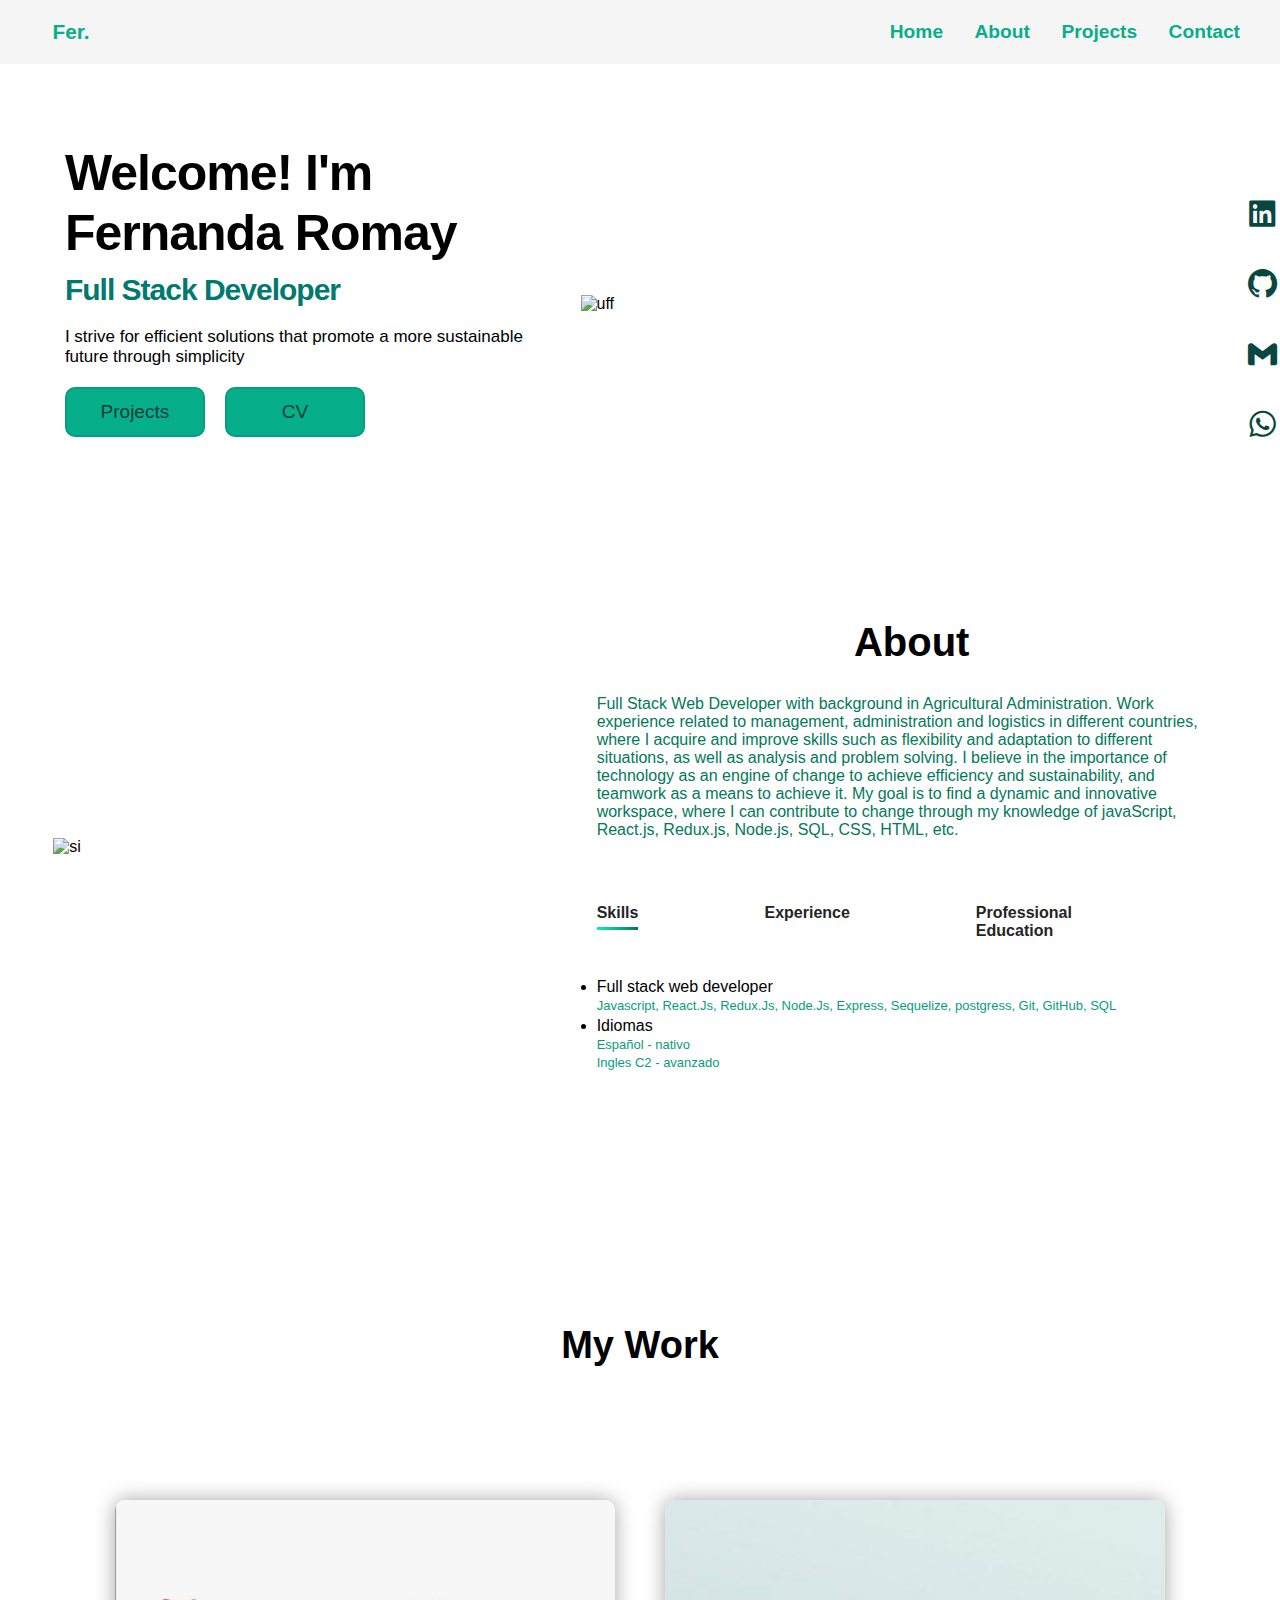
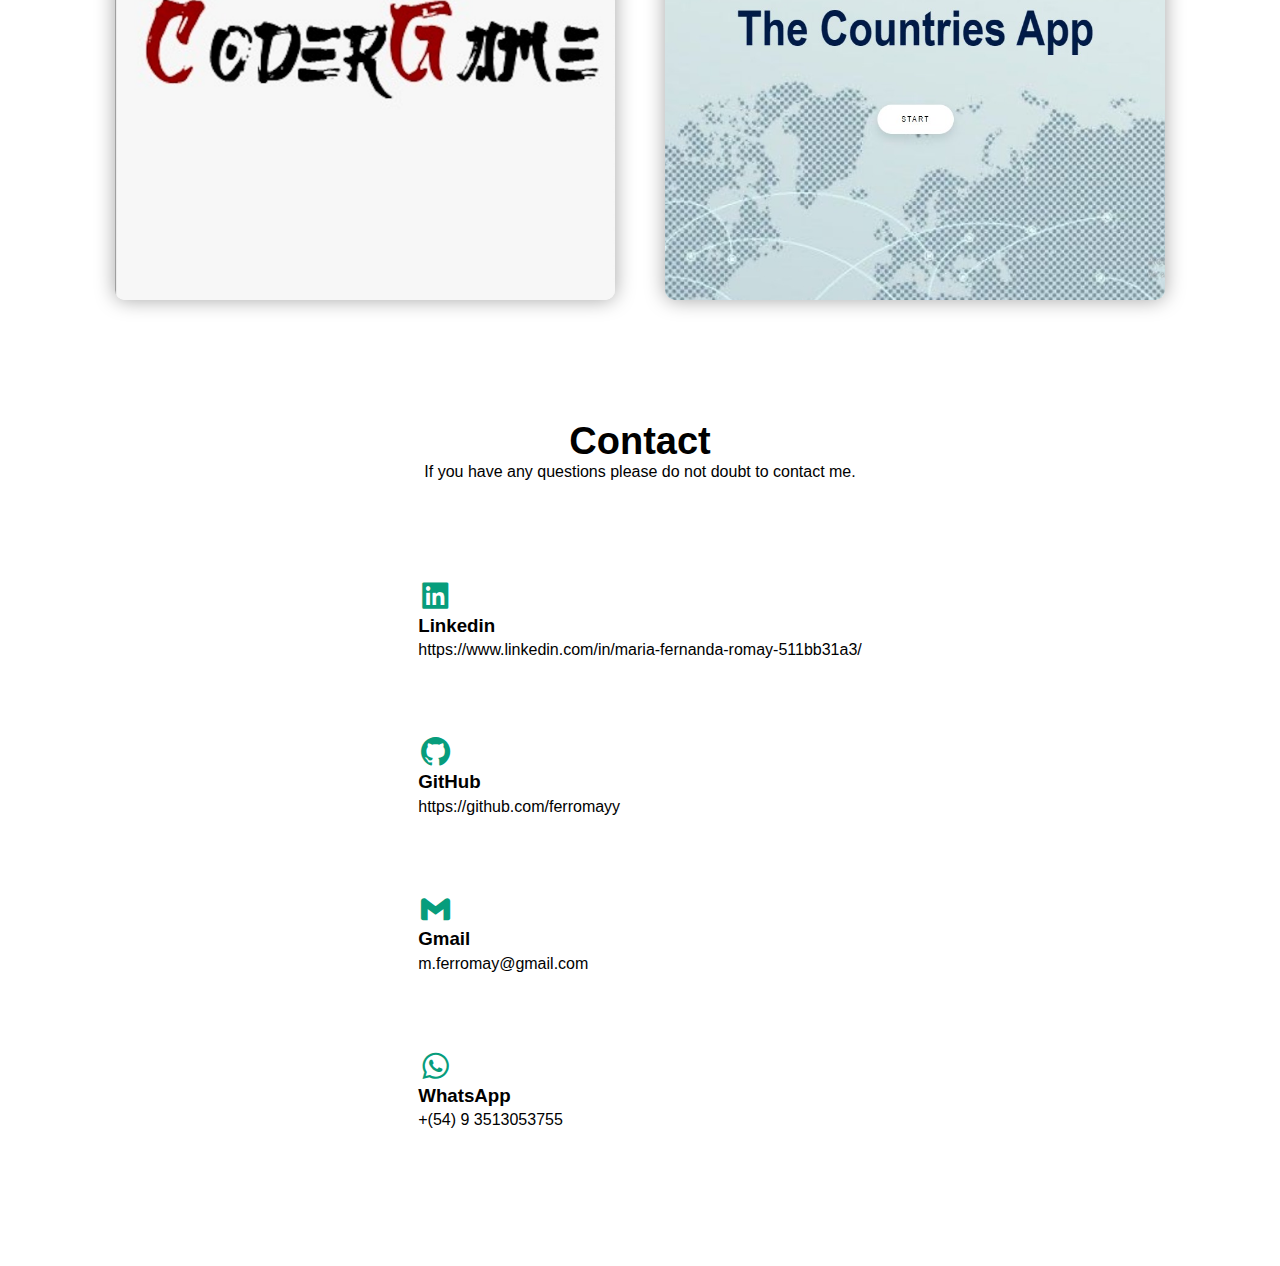
==== commit 74aa8ec3: "redirection fixed, Contact paragraph, etc." ====
--- a/html/index.html
+++ b/html/index.html
@@ -18,7 +18,7 @@
 
     <title>Document</title>
   </head>
-  <body>
+  <body id="homeH">
     <div id="homee">
       <div class="header">
         <a class="logo" href="#">Fer.</a>
@@ -193,8 +193,7 @@
         </div>
         <div class="workList">
           <div class="work" id="img1">
-            <a href="https://coder-game.vercel.app/">
-            </a>
+            <a href="https://coder-game.vercel.app/"> </a>
             <div class="layer">
               <a href="https://github.com/ferromayy/CoderGame">
                 <h3>Codergame</h3>
@@ -207,8 +206,7 @@
             </div>
           </div>
           <div class="work" id="img2">
-            <a href="https://pi-countries-cyan.vercel.app/">
-            </a>
+            <a href="https://pi-countries-cyan.vercel.app/"> </a>
             <div class="layer">
               <a href="https://pi-countries-cyan.vercel.app/">
                 <h3>Countries App</h3>
@@ -231,8 +229,8 @@
 
     <section id="contactt">
       <div class="contentt">
-        <h2>CONTACT</h2>
-        <p>siempre siendo y tratando de dar lo mejor de miiiii</p>
+        <h2>Contact</h2>
+        <p>If you have any questions please do not doubt to contact me.</p>
       </div>
       <div class="container4">
         <div class="contact4">
--- a/html/porfolio.css
+++ b/html/porfolio.css
@@ -8,6 +8,10 @@
 }
 html {
   scroll-behavior: smooth;
+}
+#homee {
+  border: dotted 1px white;
+  margin: 0;
 }
 
 body {
@@ -292,13 +296,24 @@
 /* ------------------PORTFOLIO------------------ */
 
 #portfolio {
-  padding: 30px;
+  padding: 20px;
+
+  display: flex;
+  align-items: center;
+  justify-content: center;
+}
+.subtitle {
+  font-size: 38px;
 }
 .tituloPortfolio {
-  margin: 30px;
-}
-
-.container {
+  margin: 70px;
+  display: flex;
+  align-items: center;
+  justify-content: center;
+
+  padding-bottom: 5%;
+}
+.subtitle .container {
   display: flex;
   align-items: center;
   justify-content: center;
@@ -397,10 +412,10 @@
 
 /* -------------contact--------------------- */
 .contact4 {
-  margin-top: -8%;
+  margin-top: -9%;
   position: relative;
   min-height: 100vh;
-  padding: 50px 100px;
+  padding: 20px 100px;
   display: flex;
   justify-content: center;
   /* align-items: center; */
@@ -414,7 +429,7 @@
 }
 
 #contactt .contentt h2 {
-  font-size: 36px;
+  font-size: 38px;
 }
 
 .container4 {
